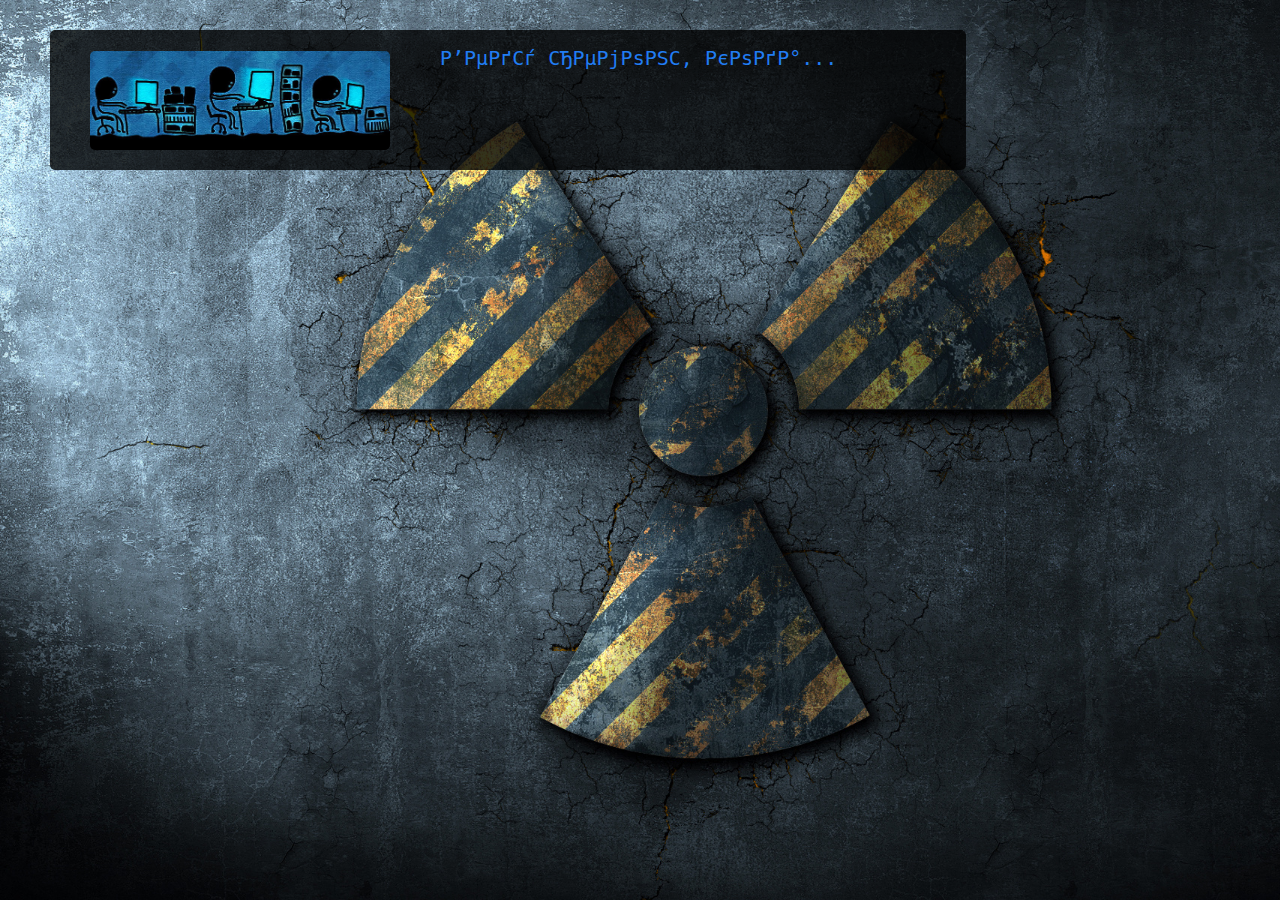
==== index.html @ 71b33e9f "Update index.html" ====
<!DOCTYPE html>
<html>
	<head>
		<title>Резюме</title>
		<meta charset="windows-1251">
		<meta name="author" content="DsBass">
		<script type="text/javascript" src=""></script>
		<style>
			* {
				border-radius : 5px;
				font-family : monospace;
			}
			body {
				background-image : url(./radioA.jpg);
				background-size : cover;
				background-repeat : no-repeat;
				background-attachment : fixed;
				padding : 0;
				margin : 0
			}
			div {
				position : absolute;
				width : 70%;
				background-color : rgba(0,0,0,0.8);
				color : #217df3;
				top : 30px;
				left : 50px;
				font-size : 20px;
				padding : 10px;
			}
			p {
				margin : 6px;
				text-indent : 1em;
			}
			a {
				color : #cccccc;
			}
			a:hover {
				color : orange;
			}
			span {
				color : orange;
			}
			img {
				margin : 5px 30px 10px 30px;
				width : 300px;
				float : left;
			}
		</style>
	</head>
	<body>
		<div>
			<section>
				<img src="./ctrl/click.jpg">
				<p>Веду ремонт кода...</p>
				<!-- 
				<p>Пока, в качестве примера своей работы, могу показать web-приложение <span>Note</span> .</p>
				<p>Note - это блокнот, написан мною на языке JavaScript.</p>
				<p>
					<a href="https://dsbass24.github.io/Note/index.html">
						https://dsbass24.github.io/Note/index.html
					</a>
				</p>
			</section>
			<section>
				<ul>
					<li>Сохраняет заметки используя локальное хранилище браузера.</li>
					<li>Корректно работает в "Chrome".</li>
				</ul>
			</section>
			
		</div>
	</body>
</html>
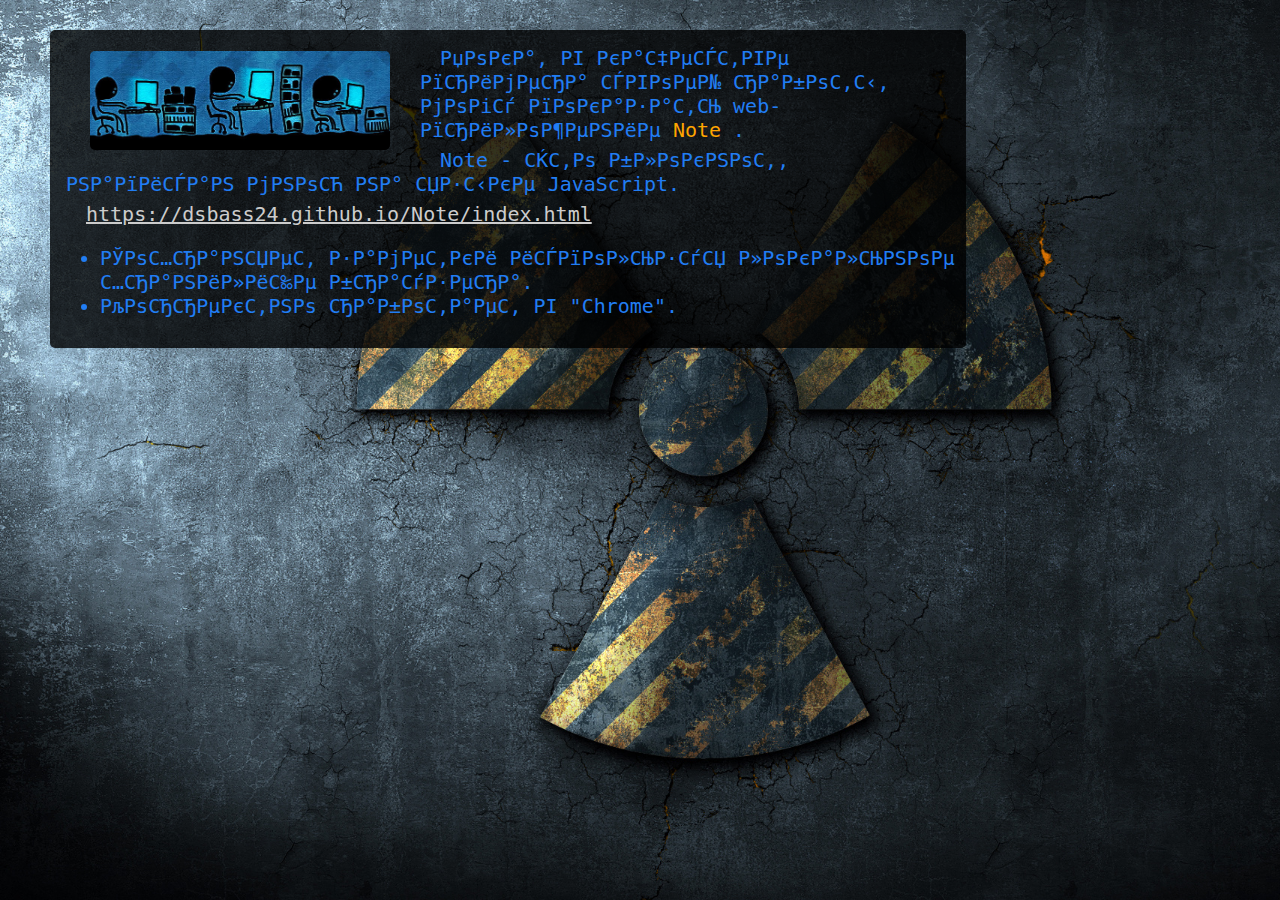
==== commit 0cdba7bb: "Update index.html" ====
--- a/index.html
+++ b/index.html
@@ -52,8 +52,9 @@
 		<div>
 			<section>
 				<img src="./ctrl/click.jpg">
+				<!-- 
 				<p>Веду ремонт кода...</p>
-				<!-- 
+				 -->
 				<p>Пока, в качестве примера своей работы, могу показать web-приложение <span>Note</span> .</p>
 				<p>Note - это блокнот, написан мною на языке JavaScript.</p>
 				<p>
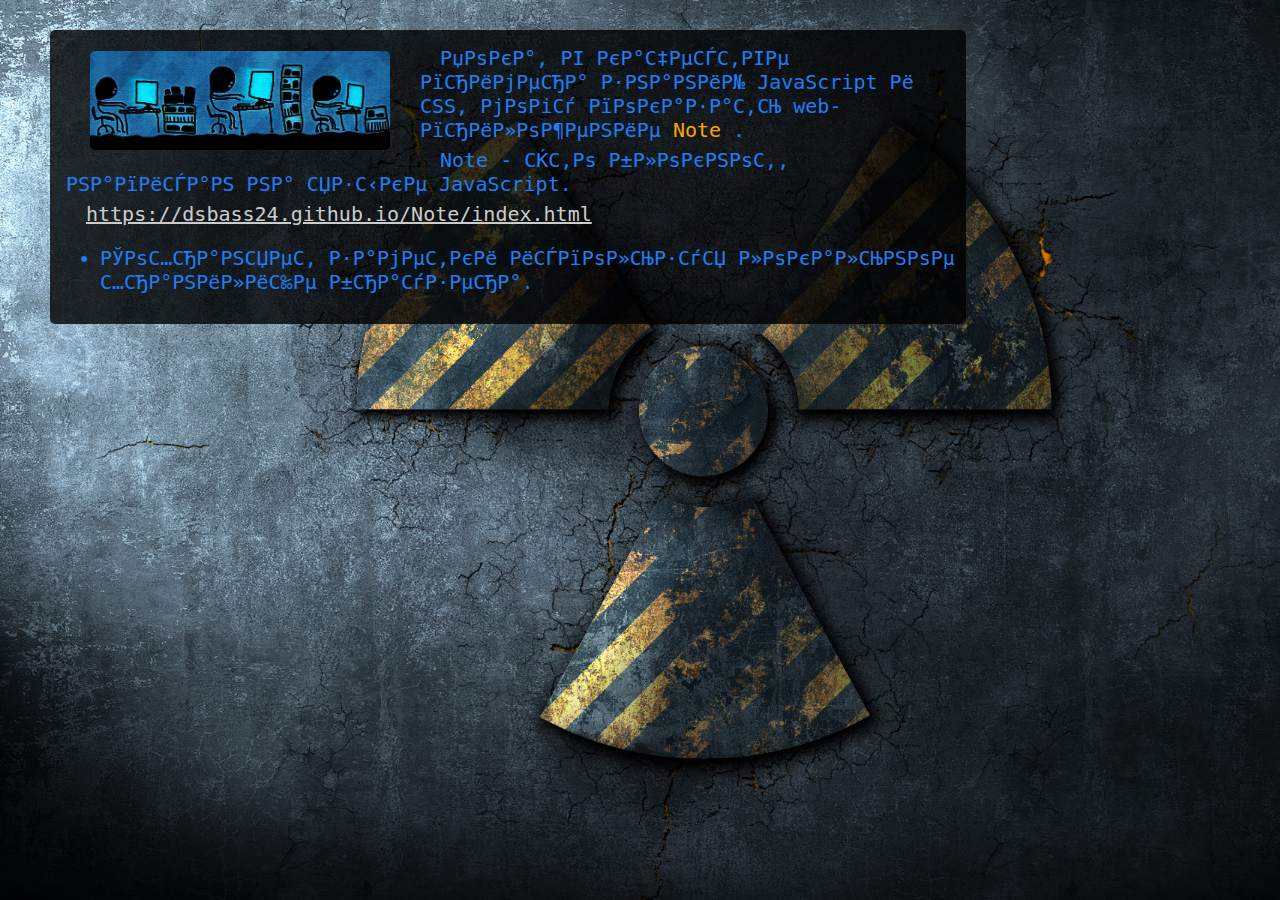
==== commit 192340ce: "New Text" ====
--- a/index.html
+++ b/index.html
@@ -55,8 +55,8 @@
 				<!-- 
 				<p>Веду ремонт кода...</p>
 				 -->
-				<p>Пока, в качестве примера своей работы, могу показать web-приложение <span>Note</span> .</p>
-				<p>Note - это блокнот, написан мною на языке JavaScript.</p>
+				<p>Пока, в качестве примера <!-- своей работы, -->знаний JavaScript и CSS, могу показать web-приложение <span>Note</span> .</p>
+				<p>Note - это блокнот, написан на языке JavaScript.</p>
 				<p>
 					<a href="https://dsbass24.github.io/Note/index.html">
 						https://dsbass24.github.io/Note/index.html
@@ -66,10 +66,10 @@
 			<section>
 				<ul>
 					<li>Сохраняет заметки используя локальное хранилище браузера.</li>
-					<li>Корректно работает в "Chrome".</li>
+					<!-- <li>Корректно работает в "Chrome".</li> -->
 				</ul>
 			</section>
 			
 		</div>
 	</body>
-</html>
+</html>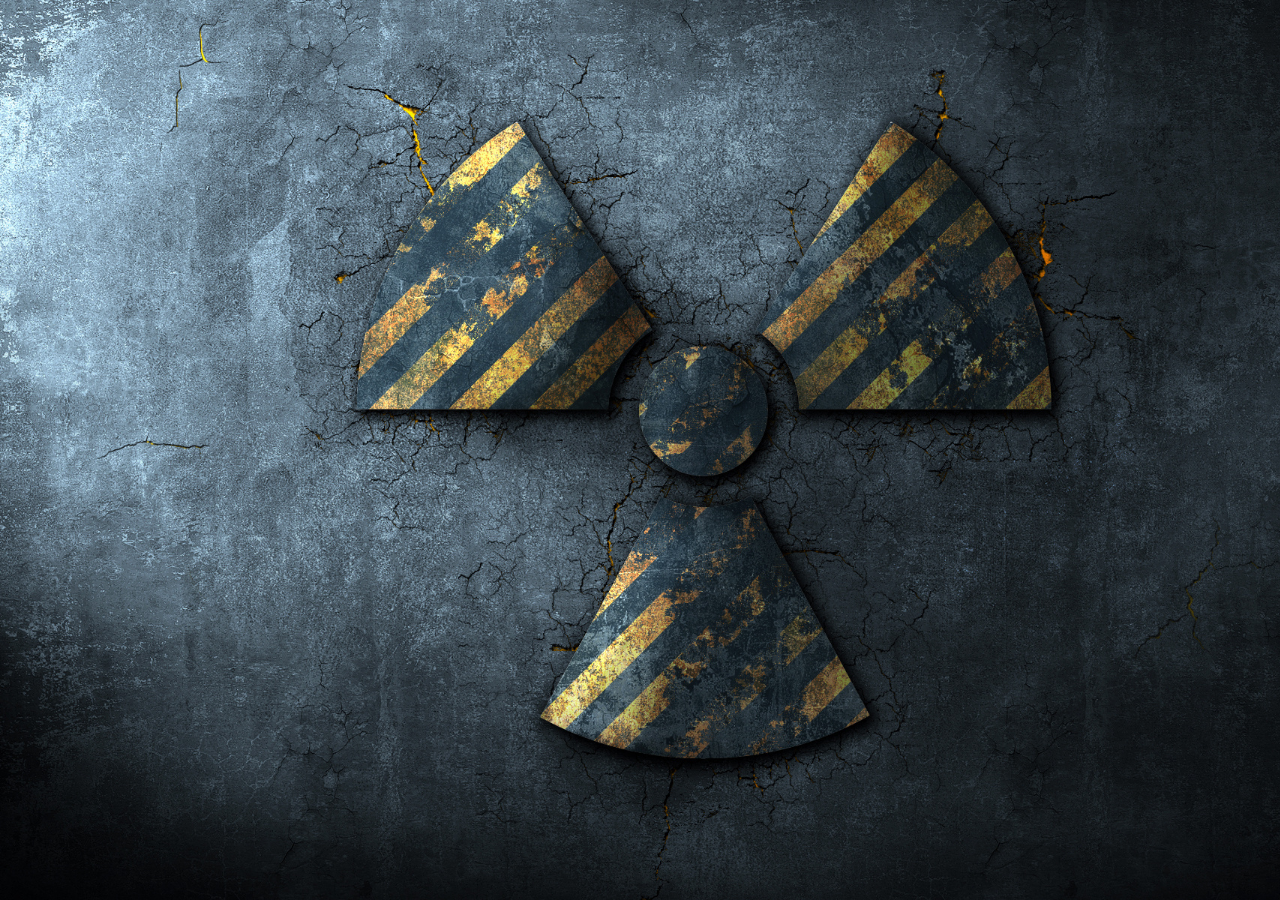
==== commit f7a02287: "new" ====
--- a/index.html
+++ b/index.html
@@ -1,75 +1,13 @@
 <!DOCTYPE html>
 <html>
 	<head>
-		<title>Резюме</title>
+		<title>BassHome</title>
 		<meta charset="windows-1251">
 		<meta name="author" content="DsBass">
-		<script type="text/javascript" src=""></script>
-		<style>
-			* {
-				border-radius : 5px;
-				font-family : monospace;
-			}
-			body {
-				background-image : url(./radioA.jpg);
-				background-size : cover;
-				background-repeat : no-repeat;
-				background-attachment : fixed;
-				padding : 0;
-				margin : 0
-			}
-			div {
-				position : absolute;
-				width : 70%;
-				background-color : rgba(0,0,0,0.8);
-				color : #217df3;
-				top : 30px;
-				left : 50px;
-				font-size : 20px;
-				padding : 10px;
-			}
-			p {
-				margin : 6px;
-				text-indent : 1em;
-			}
-			a {
-				color : #cccccc;
-			}
-			a:hover {
-				color : orange;
-			}
-			span {
-				color : orange;
-			}
-			img {
-				margin : 5px 30px 10px 30px;
-				width : 300px;
-				float : left;
-			}
-		</style>
+		<link type="text/css" rel="stylesheet" href="style.css">
+		<script type="text/javascript" src="script.js"></script>
 	</head>
 	<body>
-		<div>
-			<section>
-				<img src="./ctrl/click.jpg">
-				<!-- 
-				<p>Веду ремонт кода...</p>
-				 -->
-				<p>Пока, в качестве примера <!-- своей работы, -->знаний JavaScript и CSS, могу показать web-приложение <span>Note</span> .</p>
-				<p>Note - это блокнот, написан на языке JavaScript.</p>
-				<p>
-					<a href="https://dsbass24.github.io/Note/index.html">
-						https://dsbass24.github.io/Note/index.html
-					</a>
-				</p>
-			</section>
-			<section>
-				<ul>
-					<li>Сохраняет заметки используя локальное хранилище браузера.</li>
-					<!-- <li>Корректно работает в "Chrome".</li> -->
-				</ul>
-			</section>
-			
-		</div>
+		
 	</body>
 </html>--- a/style.css
+++ b/style.css
@@ -0,0 +1,54 @@
+/*
+	BassHome
+
+	css
+*/
+
+* {
+	border-radius : 5px;
+	font-family : monospace;
+}
+body {
+	background-image : url(./radioA.jpg);
+	background-size : cover;
+	background-repeat : no-repeat;
+	background-attachment : fixed;
+	padding : 0;
+	margin : 0
+}
+/*****************************************************************/
+#preload.on {
+	background-color : gray;
+	position : fixed;
+	width : 100%;
+	height : 100%;
+	z-index : 10;
+}
+#preload.off {
+	opacity : 0;
+	z-index : 0;
+}
+/*****************************************************************/
+#myTime {
+	position : fixed;
+	top : 5px;
+	right : 10px;
+}
+/*****************************************************************/
+#myDiv {
+	/* box-shadow: 2px 2px 2px black; */
+	border-radius : 6px;
+	top : 20px;
+	left : 20px;
+	/* width : 55%; */
+	/* background-color : #444444ee;
+	margin : 10px; */
+	position : absolute;
+}
+/*****************************************************************/
+
+/*****************************************************************/
+
+/*****************************************************************/
+/*****************************************************************/
+
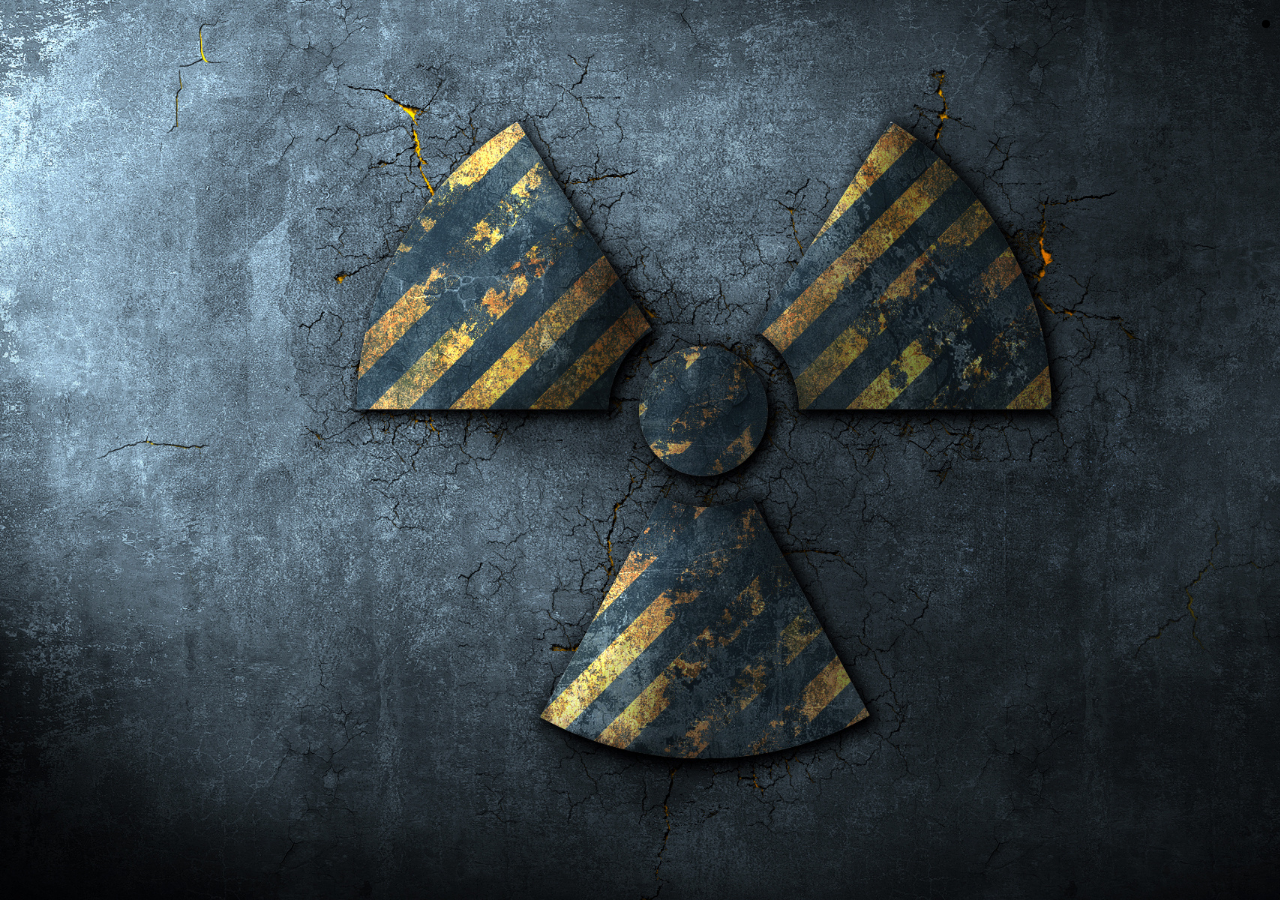
==== commit 0bf7d713: "add" ====
--- a/index.html
+++ b/index.html
@@ -4,6 +4,7 @@
 		<title>BassHome</title>
 		<meta charset="windows-1251">
 		<meta name="author" content="DsBass">
+		<link href="img/icon.ico" rel="icon" type="image/x-icon" />
 		<link type="text/css" rel="stylesheet" href="style.css">
 		<script type="text/javascript" src="script.js"></script>
 	</head>
--- a/style.css
+++ b/style.css
@@ -14,9 +14,11 @@
 	background-repeat : no-repeat;
 	background-attachment : fixed;
 	padding : 0;
-	margin : 0
+	margin : 0;
 }
+
 /*****************************************************************/
+
 #preload.on {
 	background-color : gray;
 	position : fixed;
@@ -28,23 +30,22 @@
 	opacity : 0;
 	z-index : 0;
 }
+
 /*****************************************************************/
+
 #myTime {
 	position : fixed;
 	top : 5px;
 	right : 10px;
+	padding: 4px;
+	color : #ffdf00;
+	font-size : 15px;
+	background-color : black;
 }
+
 /*****************************************************************/
-#myDiv {
-	/* box-shadow: 2px 2px 2px black; */
-	border-radius : 6px;
-	top : 20px;
-	left : 20px;
-	/* width : 55%; */
-	/* background-color : #444444ee;
-	margin : 10px; */
-	position : absolute;
-}
+
+
 /*****************************************************************/
 
 /*****************************************************************/
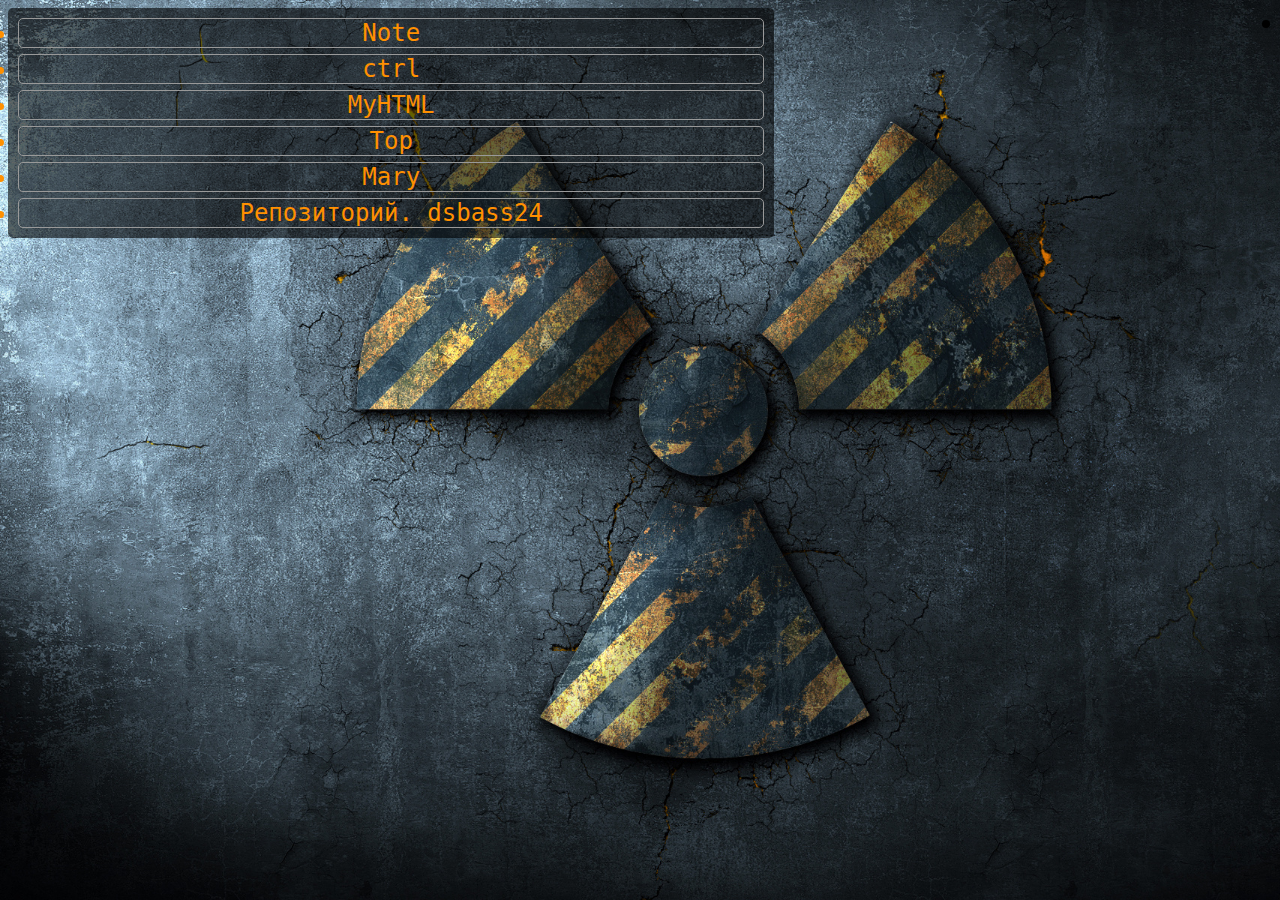
==== commit bdc28495: "mini ctyle" ====
--- a/index.html
+++ b/index.html
@@ -2,11 +2,12 @@
 <html>
 	<head>
 		<title>BassHome</title>
-		<meta charset="windows-1251">
+		<meta charset="UTF-8">
 		<meta name="author" content="DsBass">
-		<link href="img/icon.ico" rel="icon" type="image/x-icon" />
+		<link href="icon.ico" rel="icon" type="image/x-icon" />
 		<link type="text/css" rel="stylesheet" href="style.css">
 		<script type="text/javascript" src="script.js"></script>
+		<script type="text/javascript" src="list.js"></script>
 	</head>
 	<body>
 		
--- a/style.css
+++ b/style.css
@@ -7,14 +7,14 @@
 * {
 	border-radius : 5px;
 	font-family : monospace;
+	font-size : 24px;
+	transition : ease-out 0.3s;
 }
 body {
 	background-image : url(./radioA.jpg);
 	background-size : cover;
 	background-repeat : no-repeat;
 	background-attachment : fixed;
-	padding : 0;
-	margin : 0;
 }
 
 /*****************************************************************/
@@ -44,7 +44,24 @@
 }
 
 /*****************************************************************/
-
+#platform {
+	width : 60%;
+	height : 60%;
+	background-color : #00000099;
+	padding: 4px;
+}
+a {
+	display : list-item;
+	margin : 6px;
+	border : 1px solid #999999;
+	text-align : center;
+	text-decoration : none;
+	color : #ff9000;
+}
+a:hover {
+	background-color : #000000ff;
+	transition : 0s;
+}
 
 /*****************************************************************/
 
